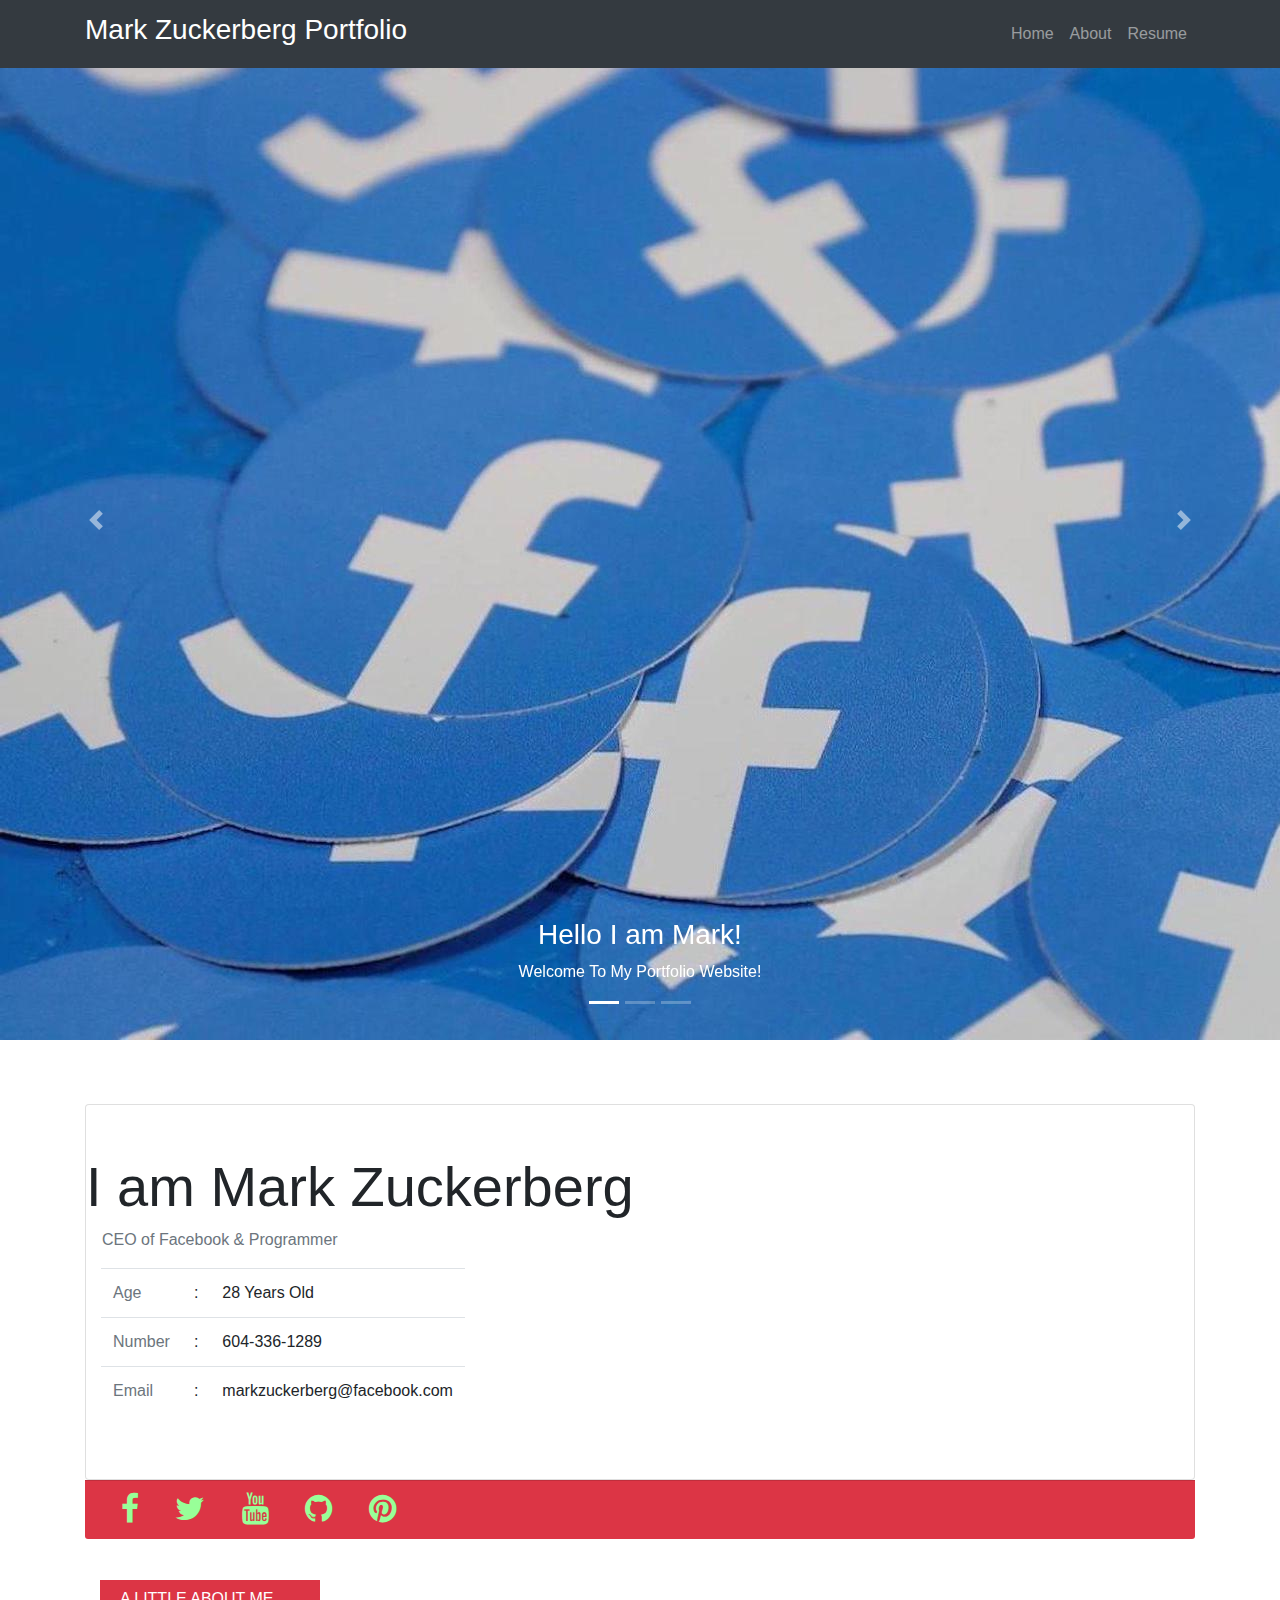
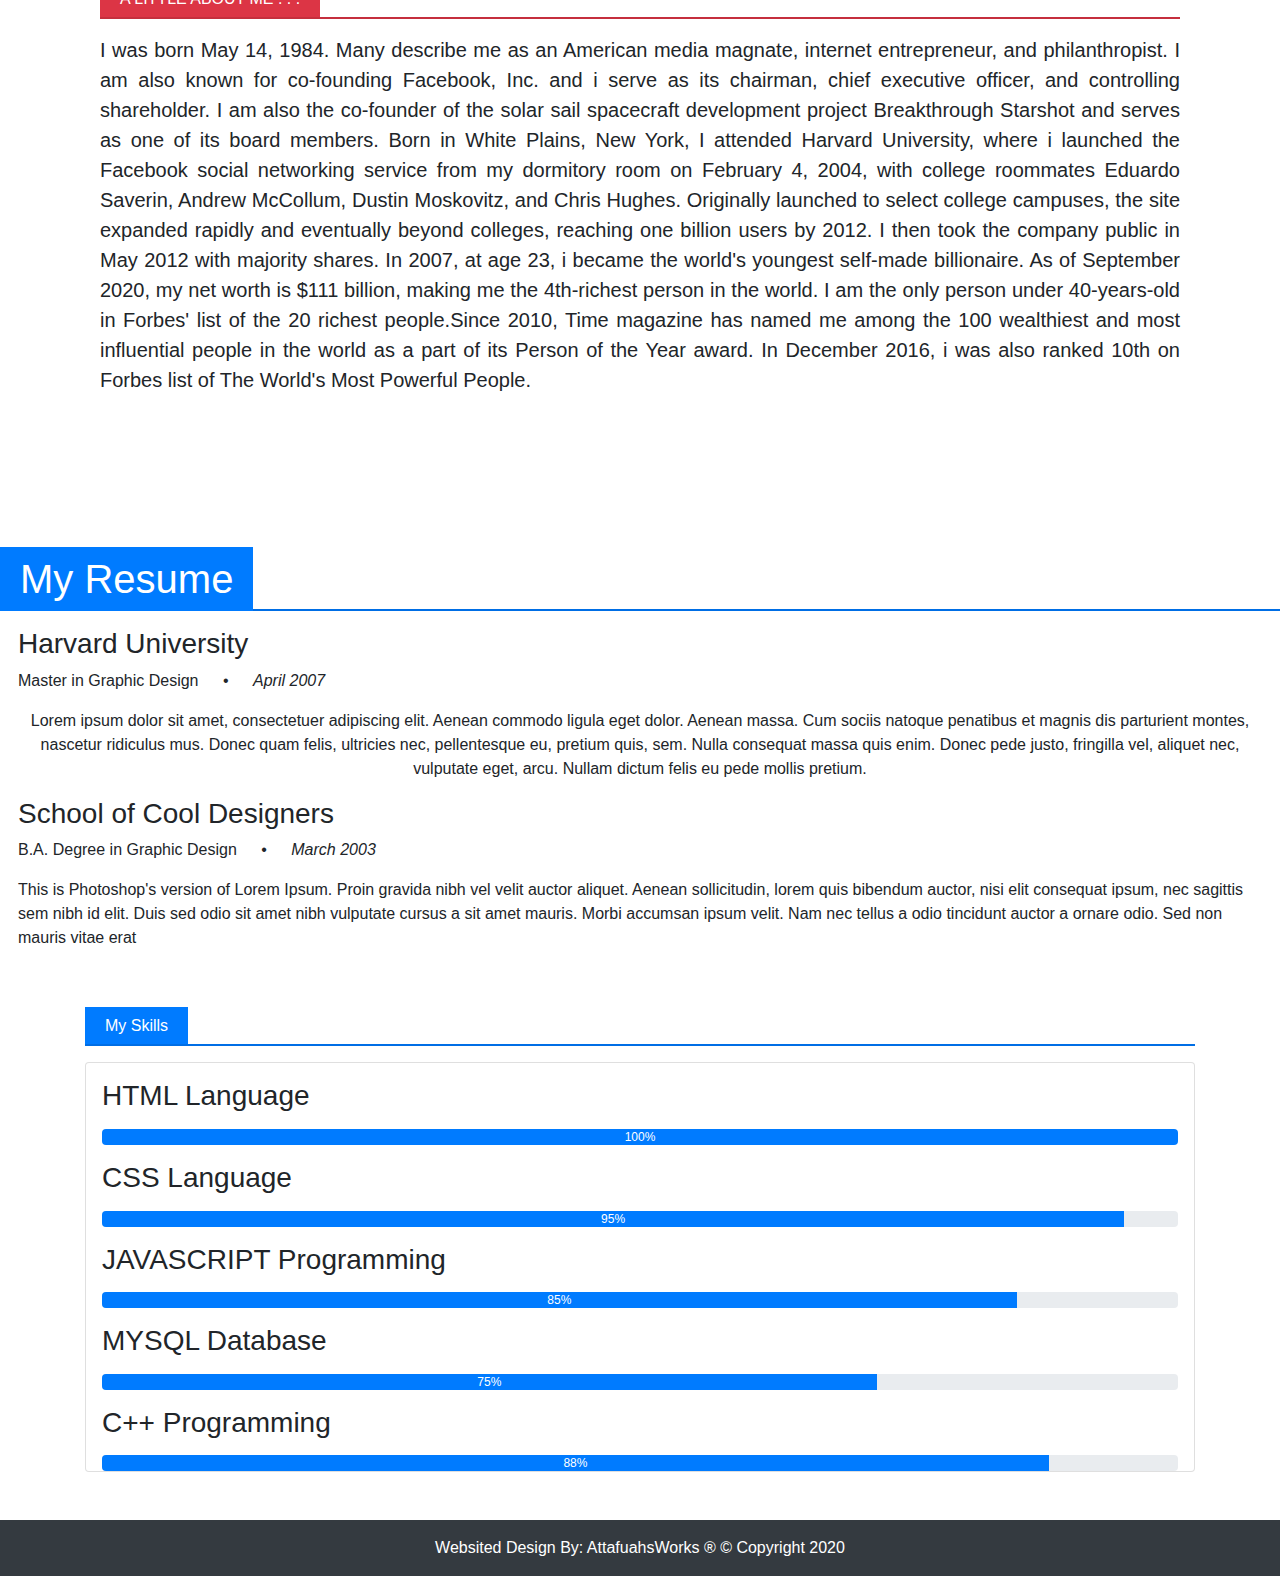
==== index.html @ 6682d5a3 "Add files via upload" ====
<!DOCTYPE html>
<html lang="en">

<html>
<head>
	
    <meta charset="UTF-8">

    <meta name="viewport" content="width=device-width, initial-scale=1.0">

    <meta http-equiv="X-UA-Compatible" content="ie=edge">

    <link rel="stylesheet" href="https://stackpath.bootstrapcdn.com/bootstrap/4.3.1/css/bootstrap.min.css" integrity="sha384-ggOyR0iXCbMQv3Xipma34MD+dH/1fQ784/j6cY/iJTQUOhcWr7x9JvoRxT2MZw1T" crossorigin="anonymous">

    <link rel="stylesheet" href="https://cdnjs.cloudflare.com/ajax/libs/font-awesome/4.7.0/css/font-awesome.min.css">
    <script src="https://code.jquery.com/jquery-3.2.1.slim.min.js" integrity="sha384-KJ3o2DKtIkvYIK3UENzmM7KCkRr/rE9/Qpg6aAZGJwFDMVNA/GpGFF93hXpG5KkN" crossorigin="anonymous"></script>
    <script src="https://cdnjs.cloudflare.com/ajax/libs/popper.js/1.12.9/umd/popper.min.js" integrity="sha384-ApNbgh9B+Y1QKtv3Rn7W3mgPxhU9K/ScQsAP7hUibX39j7fakFPskvXusvfa0b4Q" crossorigin="anonymous"></script>
    <script src="https://maxcdn.bootstrapcdn.com/bootstrap/4.0.0/js/bootstrap.min.js" integrity="sha384-JZR6Spejh4U02d8jOt6vLEHfe/JQGiRRSQQxSfFWpi1MquVdAyjUar5+76PVCmYl" crossorigin="anonymous"></script>

    <link rel="stylesheet"  href="css/bootstrap.min.css">
    <link rel="stylesheet"  href="css/fonts.css">
    <link rel="stylesheet"  href="css/mystyle.css">

    <script src="js/bootstrapjquery.js"></script>
    <script src="js/bootstrap.min.js"></script>
    <script src="js/proper.js"></script>

    <TITLE> Mark Zuckerberg </TITLE>
</head>

<body data-spy="scroll" data-target=".navbar">

    <!--Navbar -->
    <div id="Header">
        <nav class="navbar navbar-expand-sm navbar-dark bg-dark fixed-top">
            <div class=" container">
                <button class="navbar-toggler" data-toggle="collapse" data-target="#Navbar">
                     <span class="navbar-toggler-icon"></span>
                </button>
                <a href="#" class="navbar-brand"><h3> Mark Zuckerberg Portfolio </h3></a>
                <div class="collapse navbar-collapse" id="Navbar">
                    <ul class="navbar-nav ml-auto">
                        <li class="nav-item "><a href="#" class="nav-link "> Home </a></li>
                        <li class="nav-item "><a href="#About" class="nav-link "> About </a></li>
                        <li class="nav-item "><a href="#Resume" class="nav-link "> Resume </a></li>
                    </ul>
                </div>
            </div>
            
        </nav>
        
    </div>



    <!-- HeaderBg ShowCase / Carousel  -->
<div id="bg-image" class="carousel slide" data-ride="carousel" >
<div class="carousel-caption mx-8 ">
    <h3> Hello I am Mark! </h3>
    <p>Welcome To My Portfolio Website! </p>
  </div>
  <!-- Indicators -->
  <ul class="carousel-indicators">
    <li data-target="#bg-image" data-slide-to="0" class="active"></li>
    <li data-target="#bg-image" data-slide-to="1"></li>
    <li data-target="#bg-image" data-slide-to="2"></li>
  </ul>

  <!-- The slideshow -->
  <div class="carousel-inner" >
    <div class="carousel-item active" >
      <img src="images/backimage01.jpg" >
    </div>

    <div class="carousel-item">
      <img src="images/backimage02.jpg" >
    </div>

    <div class="carousel-item">
      <img src="images/backimage03.jpg">
    </div>
  </div>

  <!-- Left and right controls -->
  <a class="carousel-control-prev" href="#bg-image" data-slide="prev">
    <span class="carousel-control-prev-icon"></span>
  </a>
  <a class="carousel-control-next" href="#bg-image" data-slide="next">
    <span class="carousel-control-next-icon"></span>
  </a>

</div>



    <!-- About Me -->
    <div id="About">
        <div class="container pt-3">
            <div class="row">
                <div class=" col">
                    <div id="AboutInfo">
                        <div class="card bg-white mt-5" >

                            <div class="card-title my-5">

                                <div class="media">
                                    <img src="images/profilepic.jpg" width="250" height="250" class="img-fluid rounded-top mx-5 d-none d-Ig-block">
                                    <div class="media-info ">
                                        <h3 class="display-4"> I am Mark Zuckerberg </h3>
                                        <p class="text-muted ml-3" > CEO of Facebook & Programmer </p>

                                        <div class="container">
                                            <table class="table table-responsive">
                                                <tr>
                                                    <td class="text-muted">Age</td>
                                                    <td>:</td>
                                                    <td>28 Years Old</td>
                                                </tr>
                                                 <tr>
                                                    <td class="text-muted">Number</td>
                                                    <td>:</td>
                                                    <td>604-336-1289</td>
                                                </tr>
                                                 <tr>
                                                    <td class="text-muted">Email</td>
                                                    <td>:</td>
                                                    <td>markzuckerberg@facebook.com</td>
                                                </tr>
                                            </table>
                                            
                                        </div>
                                        
                                    </div>
                                    
                                </div>
                                
                            </div>
                            
                        </div>
                        <div class="card-footer bg-danger ">
                            <a href="#"><i class="fa fa-facebook fa-2x mx-3"></i></a>
                            <a href="#"><i class="fa fa-twitter fa-2x mx-3"></i></a>
                            <a href="#"><i class="fa fa-youtube fa-2x mx-3"></i></a>
                            <a href="#"><i class="fa fa-github fa-2x mx-3"></i></a>
                            <a href="#"><i class="fa fa-pinterest fa-2x mx-3"></i></a>
                                
                            </div>
                        
                    </div>
                    
                </div>
                
            </div>
            <div class="container mt-5">
                <div class="row">
                    <div class="col">
                        <span class="bg-danger text-white  "> A LITTLE ABOUT ME . . . </span><hr class="bg-danger">

                         <p class=" lead text-justify pb-5">I was born May 14, 1984. Many describe me as an American media magnate, internet entrepreneur, and philanthropist. I am also known for co-founding Facebook, Inc. and i serve as its chairman, chief executive officer, and controlling shareholder. I am also the co-founder of the solar sail spacecraft development project Breakthrough Starshot and serves as one of its board members. Born in White Plains, New York, I attended Harvard University, where i launched the Facebook social networking service from my dormitory room on February 4, 2004, with college roommates Eduardo Saverin, Andrew McCollum, Dustin Moskovitz, and Chris Hughes. Originally launched to select college campuses, the site expanded rapidly and eventually beyond colleges, reaching one billion users by 2012. I then took the company public in May 2012 with majority shares. In 2007, at age 23, i became the world's youngest self-made billionaire. As of September 2020, my net worth is $111 billion, making me the 4th-richest person in the world. I am the only person under 40-years-old in Forbes' list of the 20 richest people.Since 2010, Time magazine has named me among the 100 wealthiest and most influential people in the world as a part of its Person of the Year award. In December 2016, i was also ranked 10th on Forbes list of The World's Most Powerful People.
                       
                        </p>
                    </div>                    
                </div>
                
            </div>
            
        </div>


        <!--  Resume Portfolio -->

           <div class="row pt-5">

         <div class="col pt-5">
            <h1><span class="bg-primary text-white"> My Resume </span><hr class="bg-primary text-white"> </h1>
         </div>

         <div class="nine columns main-col">

            <div class="row item">

               <div class="twelve columns">

                  <h3 class="mx-5"> Harvard University </h3>
                  <p class="info text-left mx-5">Master in Graphic Design <span>&bull;</span> <em class="date">April 2007</em></p>

                  <p class="text-center mx-5">
                  Lorem ipsum dolor sit amet, consectetuer adipiscing elit. Aenean commodo ligula eget dolor. Aenean massa.
                  Cum sociis natoque penatibus et magnis dis parturient montes, nascetur ridiculus mus. Donec quam felis,
                  ultricies nec, pellentesque eu, pretium quis, sem. Nulla consequat massa quis enim.
                  Donec pede justo, fringilla vel, aliquet nec, vulputate eget, arcu. Nullam dictum felis eu pede mollis pretium.
                  </p>

               </div>

            </div> <!-- item end -->

            <div class="row item">

               <div class="twelve columns">

                  <h3 class=" mx-5">School of Cool Designers</h3>
                  <p class="info mx-5">B.A. Degree in Graphic Design <span>&bull;</span> <em class="date">March 2003</em></p>

                  <p class="mx-5">
                  This is Photoshop's version  of Lorem Ipsum. Proin gravida nibh vel velit auctor aliquet.
                  Aenean sollicitudin, lorem quis bibendum auctor, nisi elit consequat ipsum, nec sagittis sem
                  nibh id elit. Duis sed odio sit amet nibh vulputate cursus a sit amet mauris. Morbi accumsan
                  ipsum velit. Nam nec tellus a odio tincidunt auctor a ornare odio. Sed non  mauris vitae erat
                  </p>

               </div>

            </div> <!-- item end -->

         </div> <!-- main-col end -->

      </div> <!-- End Education -->

        <div id="Resume">
            <div class="container mt-5">
                <span class=" bg-primary text-white "> My Skills </span><hr class=" bg-primary text-white">
                <div class="row">
                    <div class="col">
                        <div class="card bg-white">
                            <h3 class=" ml-3 my-3"> HTML Language </h3>
                            <div class="progress mx-3">
                                <div class="progress-bar" style="width: 100%" > 100% </div>
                                
                            </div>
                             <h3 class=" ml-3 my-3"> CSS Language </h3>
                            <div class="progress mx-3">
                                <div class="progress-bar" style="width: 95%" > 95% </div>
                                
                            </div>
                             <h3 class=" ml-3 my-3"> JAVASCRIPT Programming </h3>
                            <div class="progress mx-3">
                                <div class="progress-bar" style="width: 85%" > 85% </div>
                                
                            </div>
                             <h3 class=" ml-3 my-3"> MYSQL Database </h3>
                            <div class="progress mx-3">
                                <div class="progress-bar" style="width: 72%" > 75% </div>
                                
                            </div>
                             <h3 class=" ml-3 my-3"> C++ Programming </h3>
                            <div class="progress mx-3">
                                <div class="progress-bar" style="width: 88%" > 88% </div>
                                
                            </div>
                            
                        </div>
                        
                    </div>
                </div>
            </div>
            
        </div>
    </div>

    <!-- Footer -->

    <div class="container-fluid bg-dark mt-5">
        <div class="row">
            <div class="col">
                <div class="container">
                                    <p class=" text-white pt-3 text-center"> Websited Design By: AttafuahsWorks &reg  &copy Copyright 2020 </p>

                </div>
                
            </div>
            
        </div>
        
    </div>
</body>
</html>
---- css/mystyle.css ----
body
{
	background: #fffff;
}

#Header a:hover
{
	color: #a83232;
}

.caarousel-inner  

{
	height: 1040px;
}

#About
{
	width:100%;
	margin: auto;
}

#About .fa
{
	color: #98ff98;
}

#About .img-fluid 
{
    max-width: 100%;
    height: auto;	
}

#About span
{
	padding-top: 10px;
	padding-bottom: 10px;
	padding-left:20px;
	padding-right: 20px;
}

#About hr
{
	border-width: 2px;
	margin-top: 6px;
}

#Resume span
{
	padding-top: 10px;
	padding-bottom: 10px;
	padding-left:20px;
	padding-right: 20px;
}

#Resume hr
{
	border-width: 2px;
	margin-top: 6px;
}
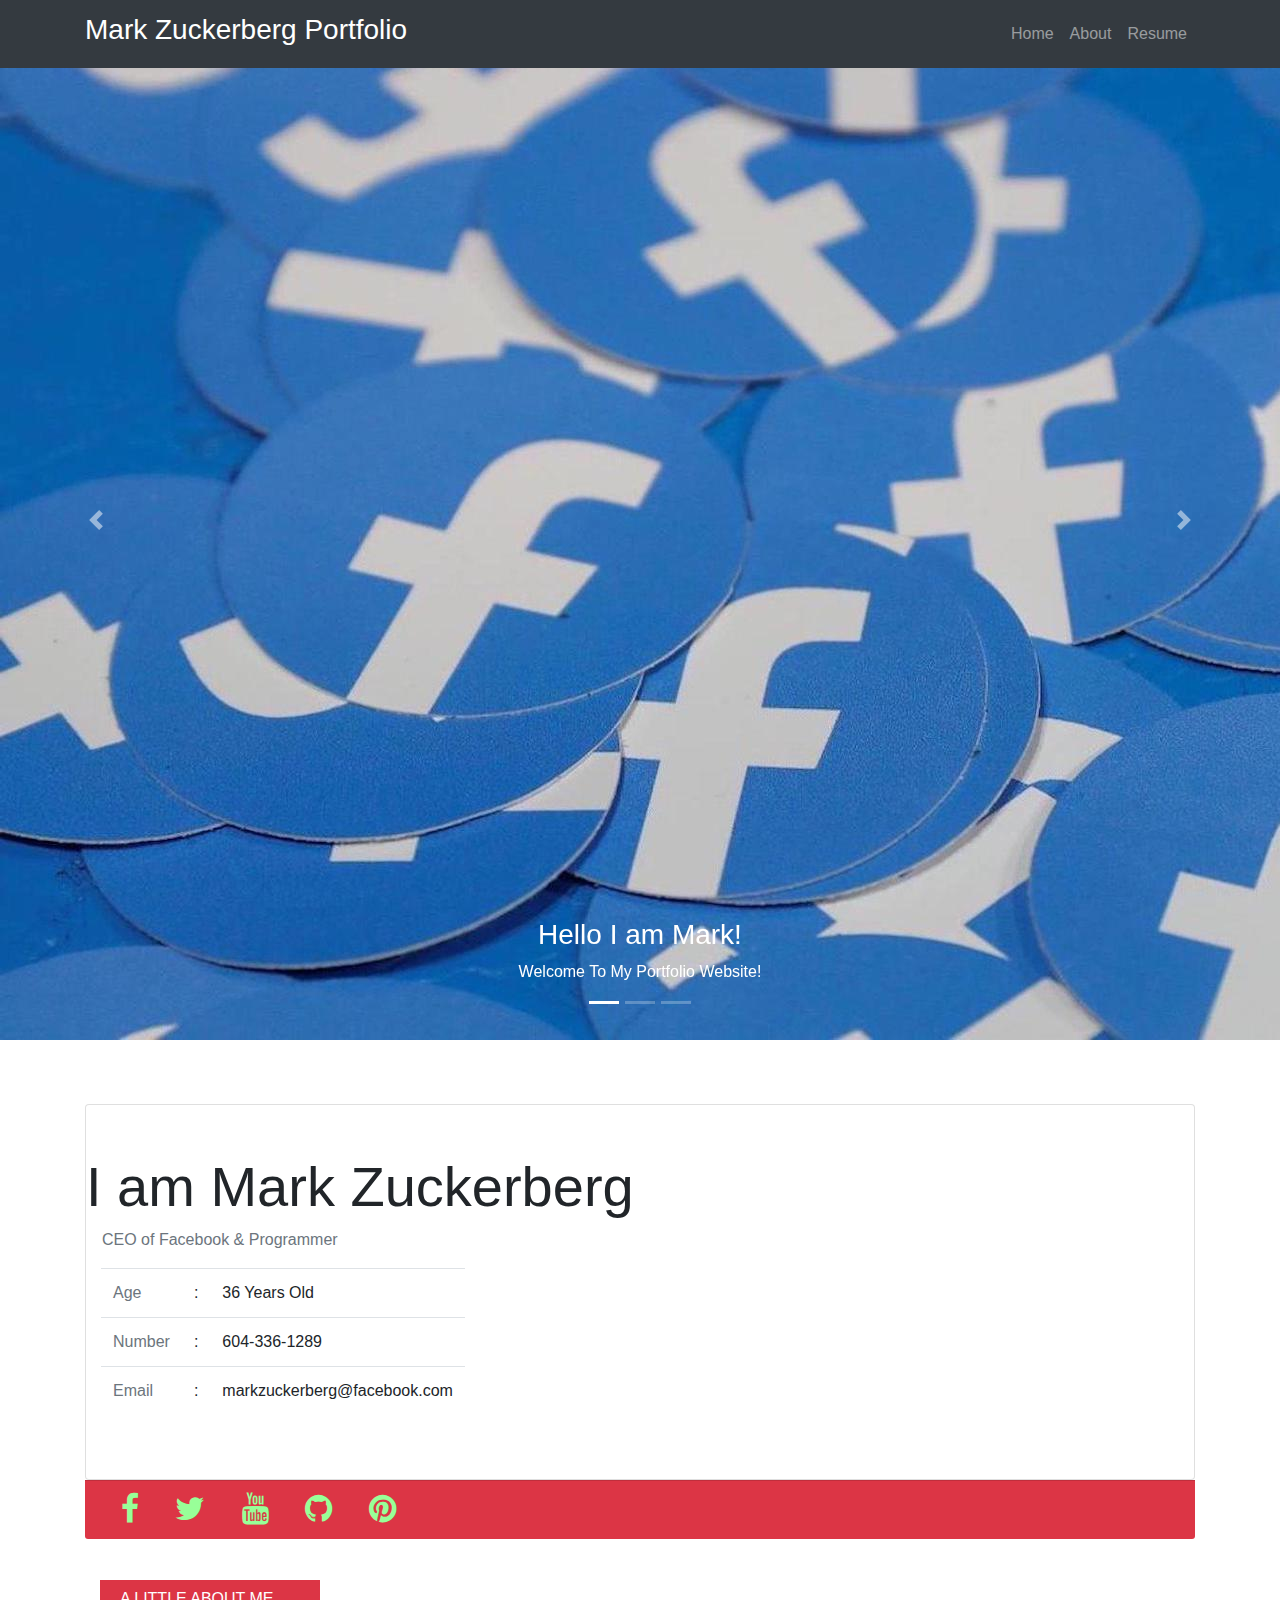
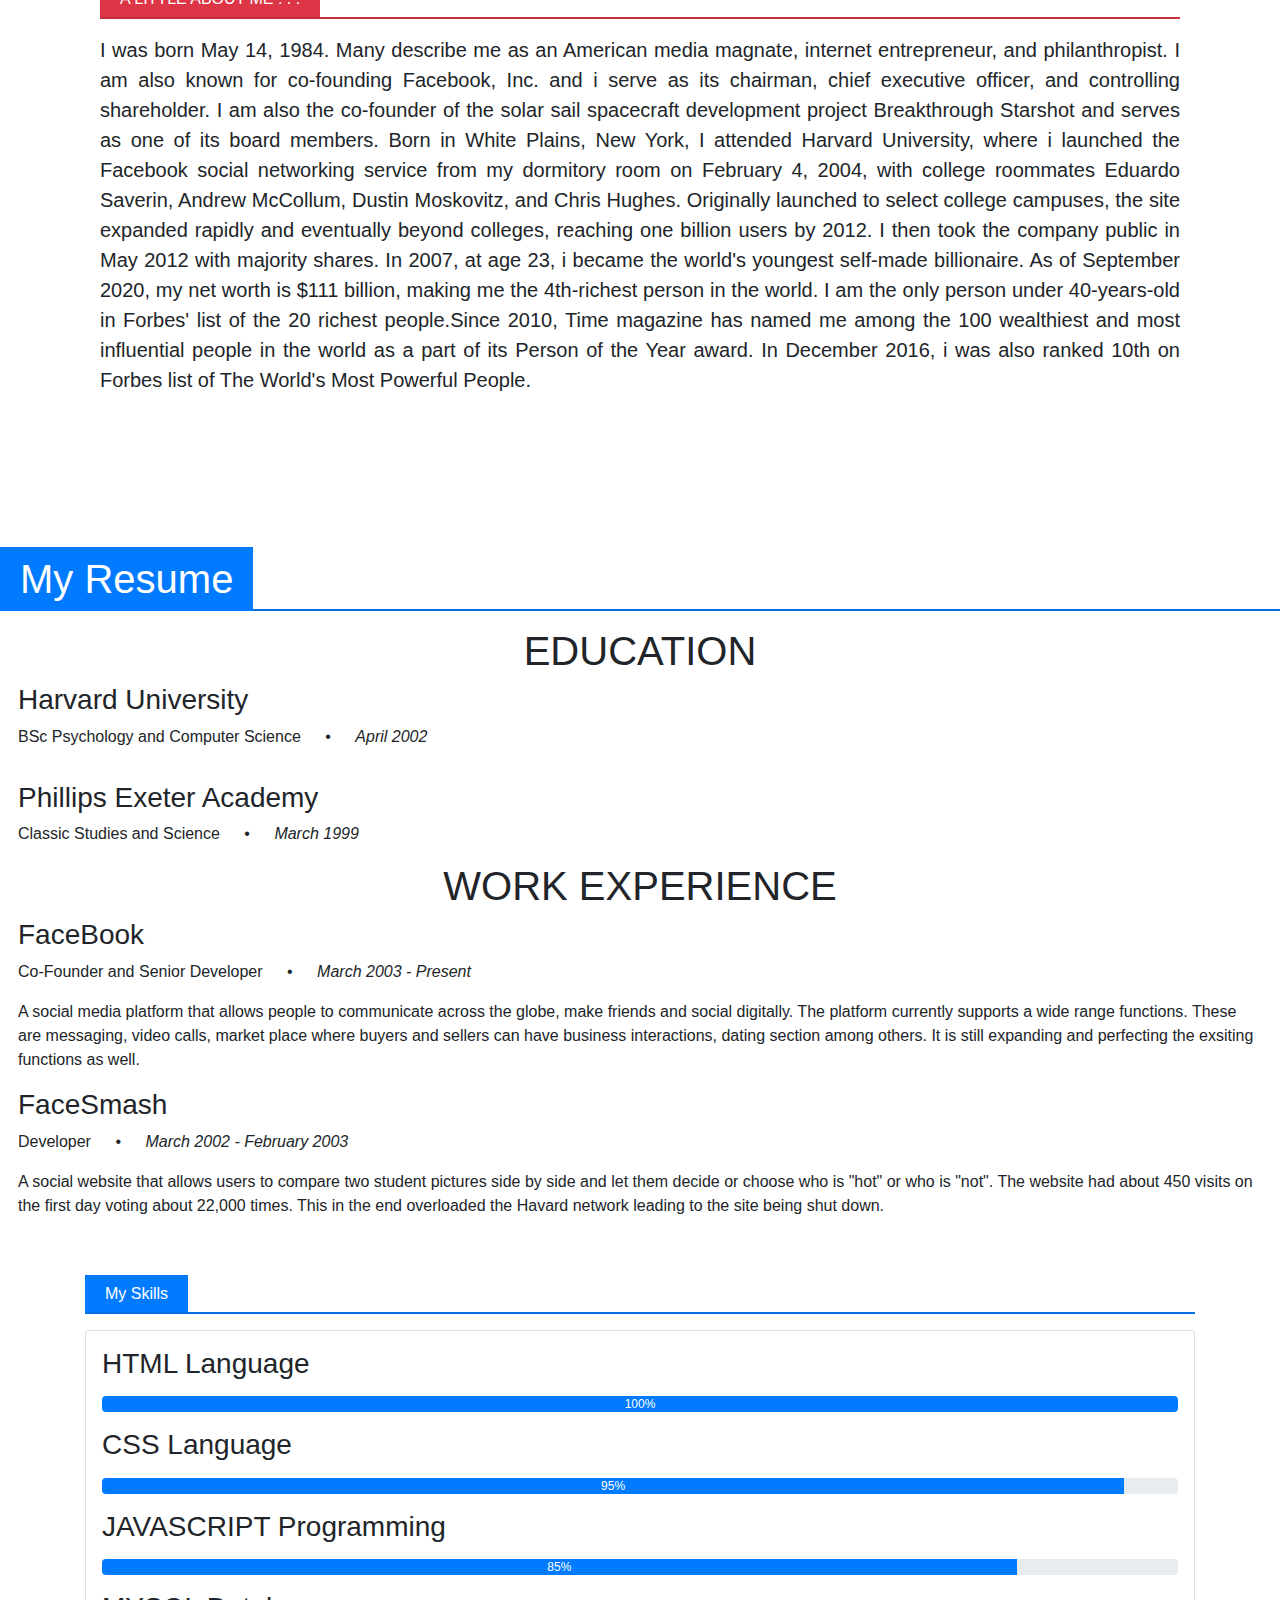
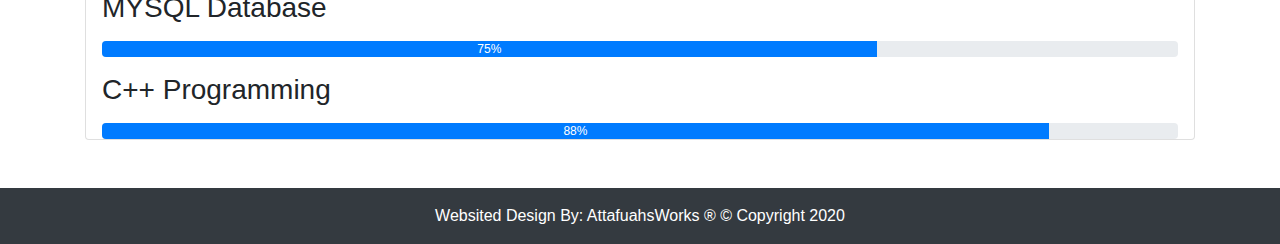
==== commit f854c311: "Add files via upload" ====
--- a/index.html
+++ b/index.html
@@ -7,7 +7,7 @@
 	
     <meta charset="UTF-8">
 
-    <meta name="viewport" content="width=device-width, initial-scale=1.0">
+	<meta name="viewport" content="width=device-width, initial-scale=1, maximum-scale=1">
 
     <meta http-equiv="X-UA-Compatible" content="ie=edge">
 
@@ -115,7 +115,7 @@
                                                 <tr>
                                                     <td class="text-muted">Age</td>
                                                     <td>:</td>
-                                                    <td>28 Years Old</td>
+                                                    <td>36 Years Old</td>
                                                 </tr>
                                                  <tr>
                                                     <td class="text-muted">Number</td>
@@ -178,36 +178,58 @@
 
          <div class="nine columns main-col">
 
+          <h1 class=" mx-3 text-center"> EDUCATION </h1>
+
             <div class="row item">
 
                <div class="twelve columns">
 
                   <h3 class="mx-5"> Harvard University </h3>
-                  <p class="info text-left mx-5">Master in Graphic Design <span>&bull;</span> <em class="date">April 2007</em></p>
-
-                  <p class="text-center mx-5">
-                  Lorem ipsum dolor sit amet, consectetuer adipiscing elit. Aenean commodo ligula eget dolor. Aenean massa.
-                  Cum sociis natoque penatibus et magnis dis parturient montes, nascetur ridiculus mus. Donec quam felis,
-                  ultricies nec, pellentesque eu, pretium quis, sem. Nulla consequat massa quis enim.
-                  Donec pede justo, fringilla vel, aliquet nec, vulputate eget, arcu. Nullam dictum felis eu pede mollis pretium.
+                  <p class="info text-left mx-5">BSc Psychology and Computer Science <span>&bull;</span> <em class="date">April 2002</em></p>
+
+               </div>
+
+            </div> <!-- item end -->
+
+            <div class="row item">
+
+               <div class="twelve columns">
+
+                  <h3 class=" mx-5 pt-3">Phillips Exeter Academy</h3>
+                  <p class="info mx-5">Classic Studies and Science  <span>&bull;</span> <em class="date">March 1999</em></p>
+
+               </div>
+
+            </div> <!-- item end -->
+
+            <h1 class=" mx-3 text-center"> WORK EXPERIENCE </h1>
+
+            <div class="row item">
+
+               <div class="twelve columns">
+
+                  <h3 class=" mx-5"> FaceBook </h3>
+                  <p class="info mx-5">Co-Founder and Senior Developer <span>&bull;</span> <em class="date">March 2003 - Present</em></p>
+
+                  <p class="mx-5">
+                  A social media platform that allows people to communicate across the globe, make friends and social digitally. The platform currently supports
+                  a wide range functions. These are messaging, video calls, market place where buyers and sellers can have business interactions, dating section among others.
+                  It is still expanding and perfecting the exsiting functions as well.
                   </p>
 
                </div>
 
-            </div> <!-- item end -->
-
-            <div class="row item">
+            </div> <!-- item end --><div class="row item">
 
                <div class="twelve columns">
 
-                  <h3 class=" mx-5">School of Cool Designers</h3>
-                  <p class="info mx-5">B.A. Degree in Graphic Design <span>&bull;</span> <em class="date">March 2003</em></p>
+                  <h3 class=" mx-5">FaceSmash</h3>
+                  <p class="info mx-5">Developer <span>&bull;</span> <em class="date">March 2002 - February 2003 </em></p>
 
                   <p class="mx-5">
-                  This is Photoshop's version  of Lorem Ipsum. Proin gravida nibh vel velit auctor aliquet.
-                  Aenean sollicitudin, lorem quis bibendum auctor, nisi elit consequat ipsum, nec sagittis sem
-                  nibh id elit. Duis sed odio sit amet nibh vulputate cursus a sit amet mauris. Morbi accumsan
-                  ipsum velit. Nam nec tellus a odio tincidunt auctor a ornare odio. Sed non  mauris vitae erat
+                  A social website that allows users to compare two student pictures side by side and let them decide or choose who is "hot"
+                  or who is "not". The website had about 450 visits on the first day voting about 22,000 times. This in the end overloaded the
+                  Havard network leading to the site being shut down.
                   </p>
 
                </div>
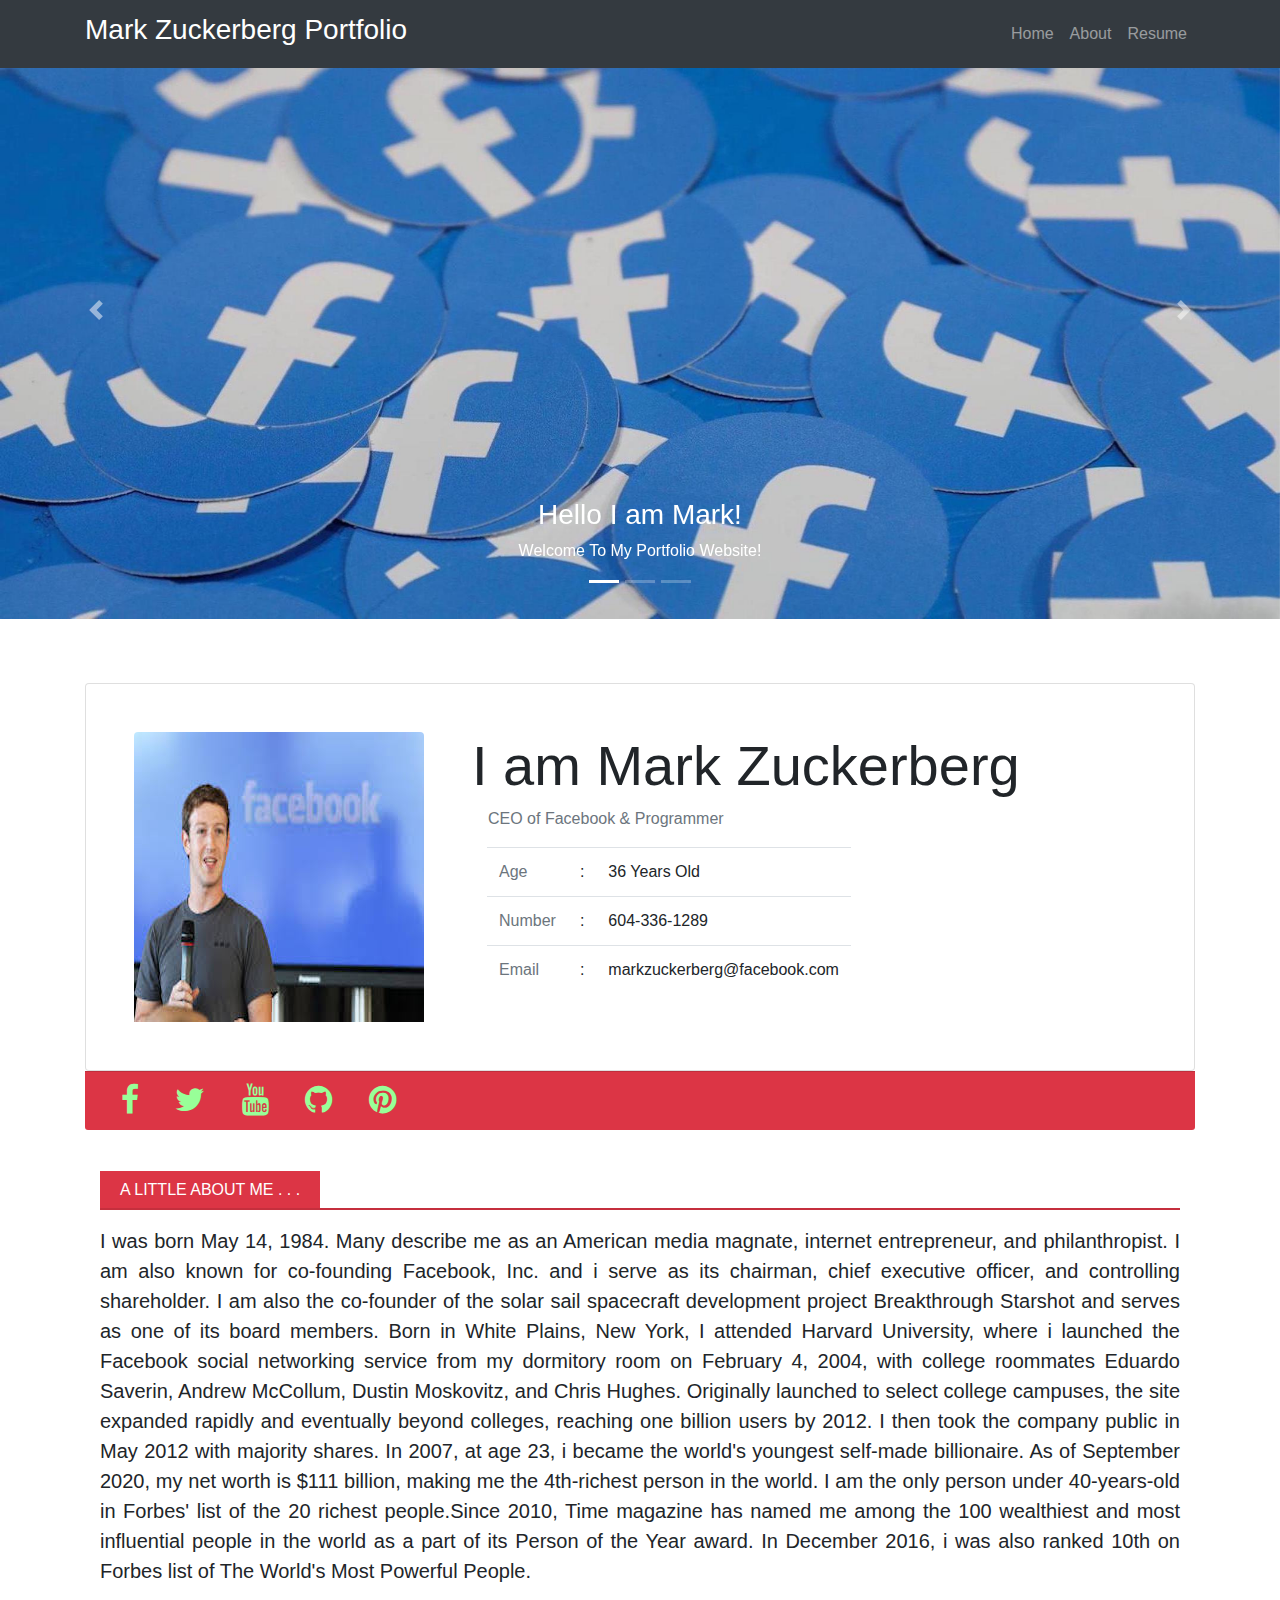
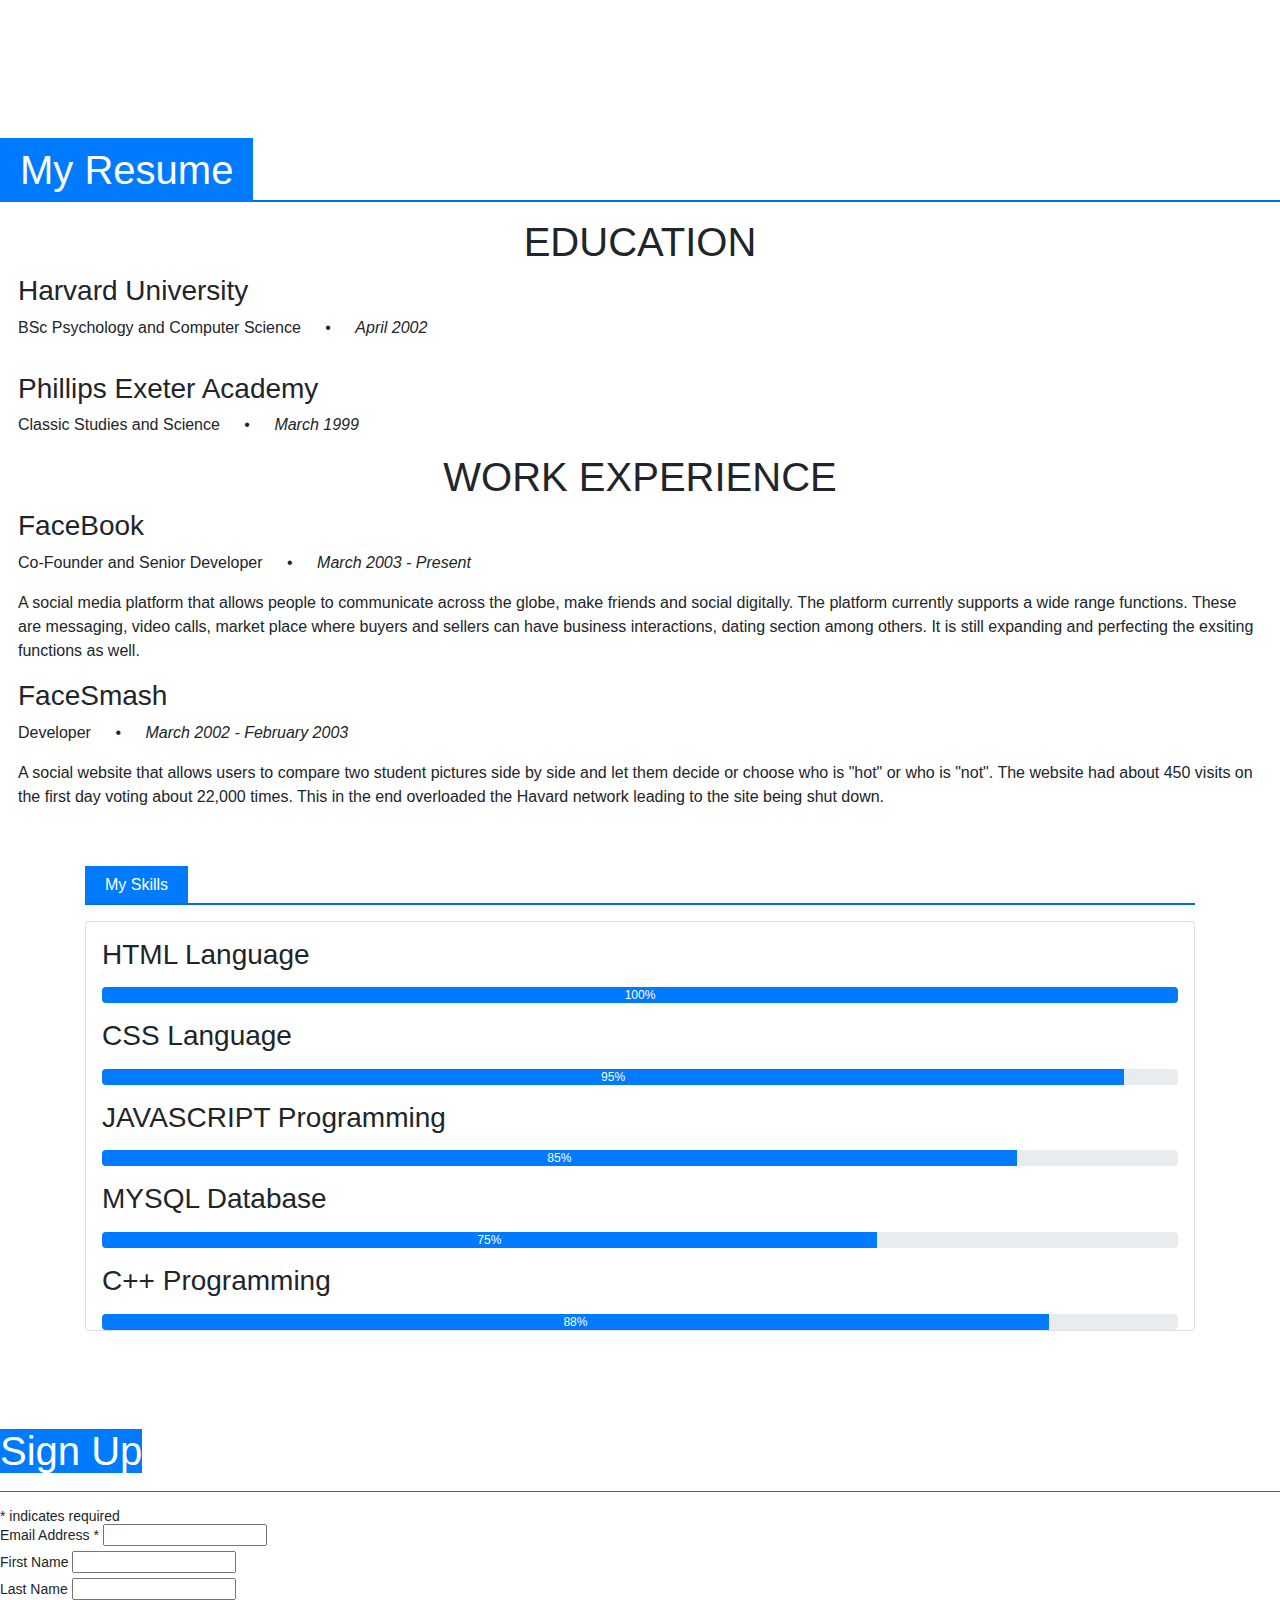
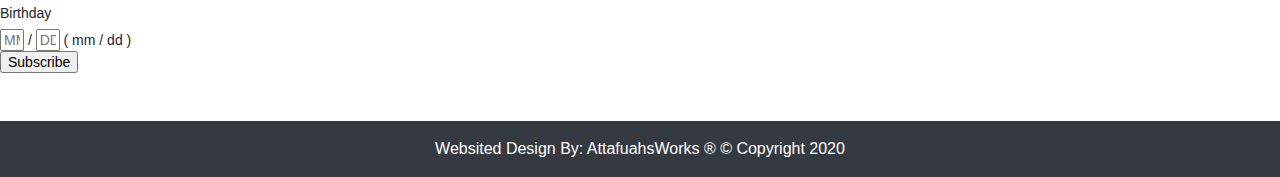
==== commit 68ff5046: "Add files via upload" ====
--- a/index.html
+++ b/index.html
@@ -21,6 +21,8 @@
     <link rel="stylesheet"  href="css/bootstrap.min.css">
     <link rel="stylesheet"  href="css/fonts.css">
     <link rel="stylesheet"  href="css/mystyle.css">
+    <link href="//cdn-images.mailchimp.com/embedcode/classic-10_7.css" rel="stylesheet" type="text/css">
+
 
     <script src="js/bootstrapjquery.js"></script>
     <script src="js/bootstrap.min.js"></script>
@@ -70,15 +72,15 @@
   <!-- The slideshow -->
   <div class="carousel-inner" >
     <div class="carousel-item active" >
-      <img src="images/backimage01.jpg" >
+      <img class="d-block img-fluid" src="images/backimage01.jpg" >
     </div>
 
     <div class="carousel-item">
-      <img src="images/backimage02.jpg" >
+      <img class="d-block img-fluid" src="images/backimage02.jpg" >
     </div>
 
     <div class="carousel-item">
-      <img src="images/backimage03.jpg">
+      <img class= "d-block img-fluid" src="images/backimage03.jpg">
     </div>
   </div>
 
@@ -105,7 +107,7 @@
                             <div class="card-title my-5">
 
                                 <div class="media">
-                                    <img src="images/profilepic.jpg" width="250" height="250" class="img-fluid rounded-top mx-5 d-none d-Ig-block">
+                                    <img src="images/profilepic.jpg" class="img-fluid rounded-top mx-5 d-none d-md-block">
                                     <div class="media-info ">
                                         <h3 class="display-4"> I am Mark Zuckerberg </h3>
                                         <p class="text-muted ml-3" > CEO of Facebook & Programmer </p>
@@ -169,6 +171,7 @@
 
 
         <!--  Resume Portfolio -->
+        <div id="Resume">
 
            <div class="row pt-5">
 
@@ -238,9 +241,11 @@
 
          </div> <!-- main-col end -->
 
+     </div>
+
       </div> <!-- End Education -->
 
-        <div id="Resume">
+        <div id="Skills">
             <div class="container mt-5">
                 <span class=" bg-primary text-white "> My Skills </span><hr class=" bg-primary text-white">
                 <div class="row">
@@ -281,6 +286,63 @@
         </div>
     </div>
 
+    <!-- Sign up -->
+
+    <!-- Begin Mailchimp Signup Form -->
+
+
+<style type="text/css">
+	#mc_embed_signup{background:#fff; clear:left; font:14px Helvetica,Arial,sans-serif; }
+
+</style>
+
+<div id="mc_embed_signup">
+<form action="https://gmail.us7.list-manage.com/subscribe/post?u=ef8ad60c20232cb8b6a5aea72&amp;id=1000a538ad" method="post" id="mc-embedded-subscribe-form" name="mc-embedded-subscribe-form" class="validate" target="_blank" novalidate>
+
+    <div id="mc_embed_signup_scroll">
+
+	
+      <div class="row pt-5"></div>
+
+       <div class="col pt-5"></div>
+
+        <h1><span class="bg-primary text-white"> Sign Up </span><hr class="bg-primary text-white"> </h1>
+
+
+<div class="indicates-required"><span class="asterisk">*</span> indicates required</div>
+<div class="mc-field-group">
+	<label for="mce-EMAIL">Email Address  <span class="asterisk">*</span>
+</label>
+	<input type="email" value="" name="EMAIL" class="required email" id="mce-EMAIL">
+</div>
+<div class="mc-field-group">
+	<label for="mce-FNAME">First Name </label>
+	<input type="text" value="" name="FNAME" class="" id="mce-FNAME">
+</div>
+<div class="mc-field-group">
+	<label for="mce-LNAME">Last Name </label>
+	<input type="text" value="" name="LNAME" class="" id="mce-LNAME">
+</div>
+<div class="mc-field-group size1of2">
+	<label for="mce-BIRTHDAY-month">Birthday </label>
+	<div class="datefield">
+		<span class="subfield monthfield"><input class="birthday " type="text" pattern="[0-9]*" value="" placeholder="MM" size="2" maxlength="2" name="BIRTHDAY[month]" id="mce-BIRTHDAY-month"></span> / 
+		<span class="subfield dayfield"><input class="birthday " type="text" pattern="[0-9]*" value="" placeholder="DD" size="2" maxlength="2" name="BIRTHDAY[day]" id="mce-BIRTHDAY-day"></span> 
+		<span class="small-meta nowrap">( mm / dd )</span>
+	</div>
+</div>	<div id="mce-responses" class="clear">
+		<div class="response" id="mce-error-response" style="display:none"></div>
+		<div class="response" id="mce-success-response" style="display:none"></div>
+	</div>    <!-- real people should not fill this in and expect good things - do not remove this or risk form bot signups-->
+    <div style="position: absolute; left: -5000px;" aria-hidden="true"><input type="text" name="b_ef8ad60c20232cb8b6a5aea72_1000a538ad" tabindex="-1" value=""></div>
+    <div class="clear"><input type="submit" value="Subscribe" name="subscribe" id="mc-embedded-subscribe" class="button"></div>
+    </div>
+</form>
+</div>
+
+<!--End mc_embed_signup-->
+
+
     <!-- Footer -->
 
     <div class="container-fluid bg-dark mt-5">
